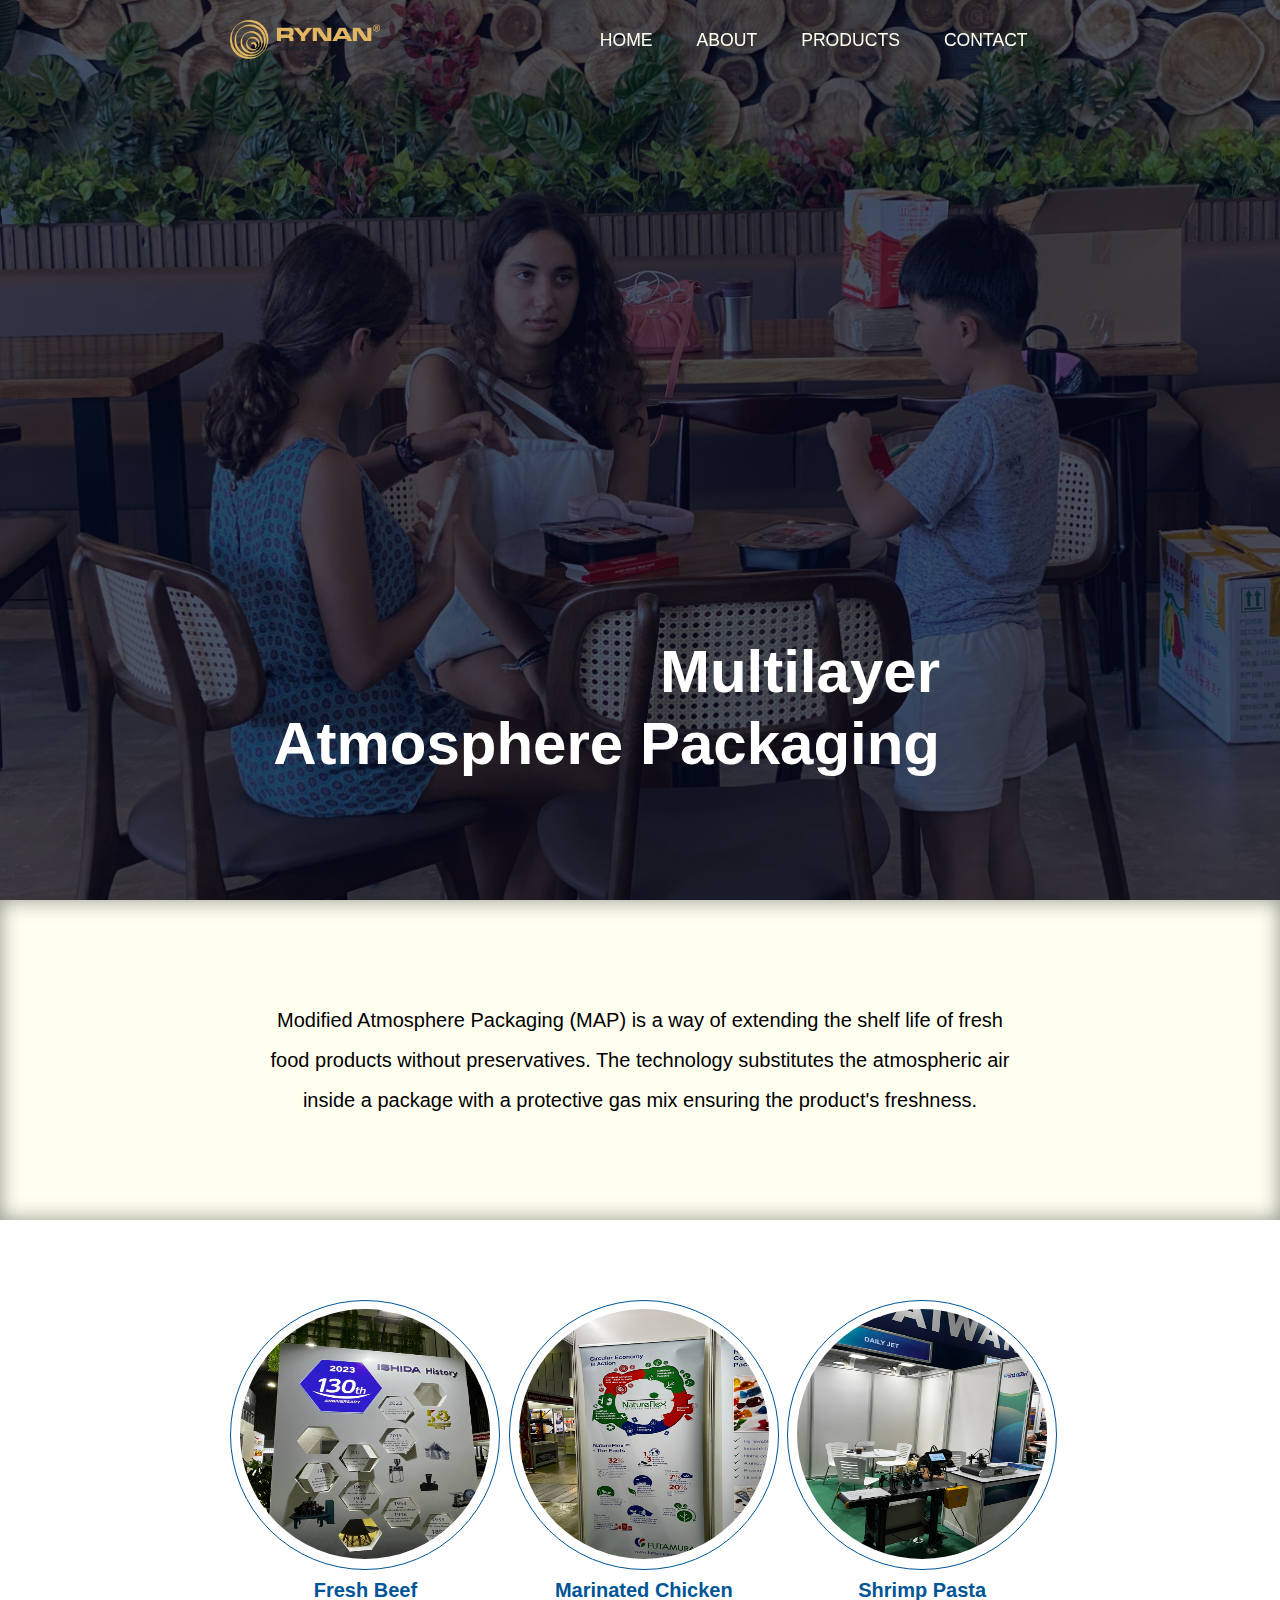
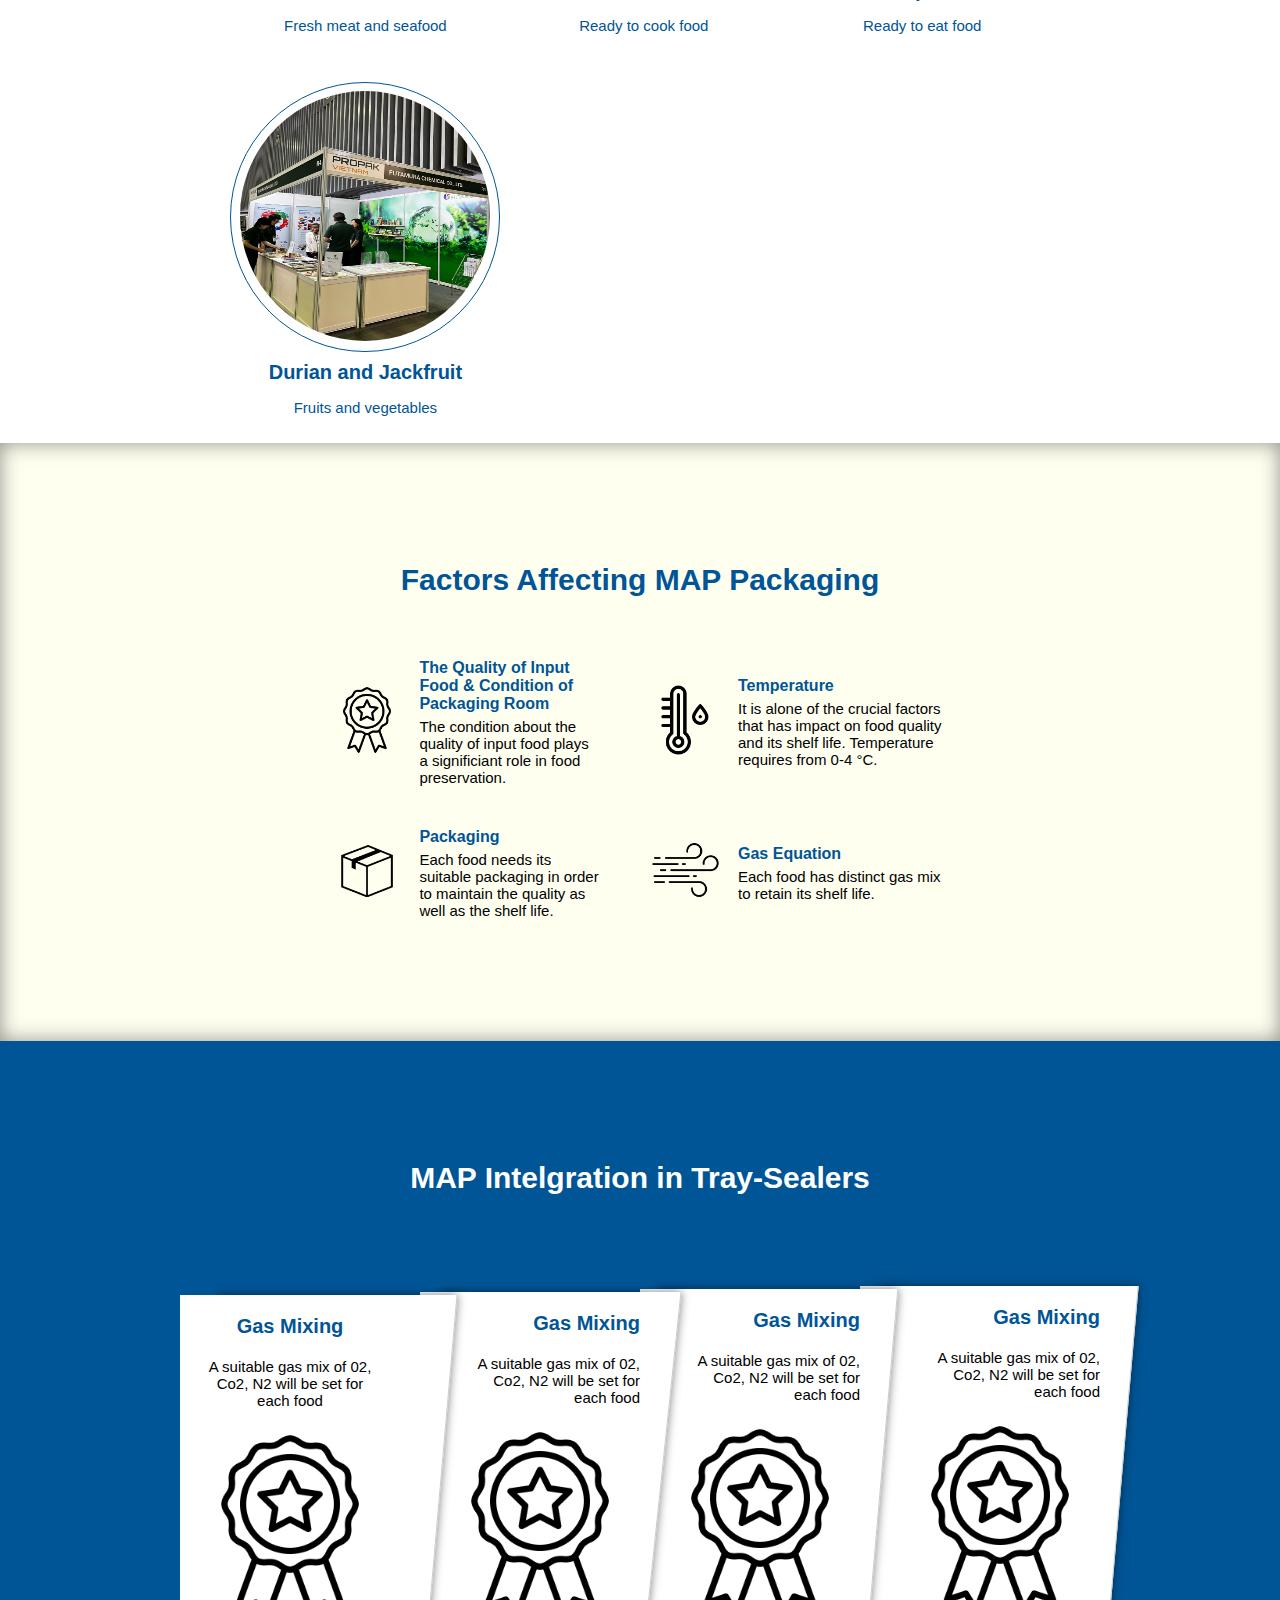
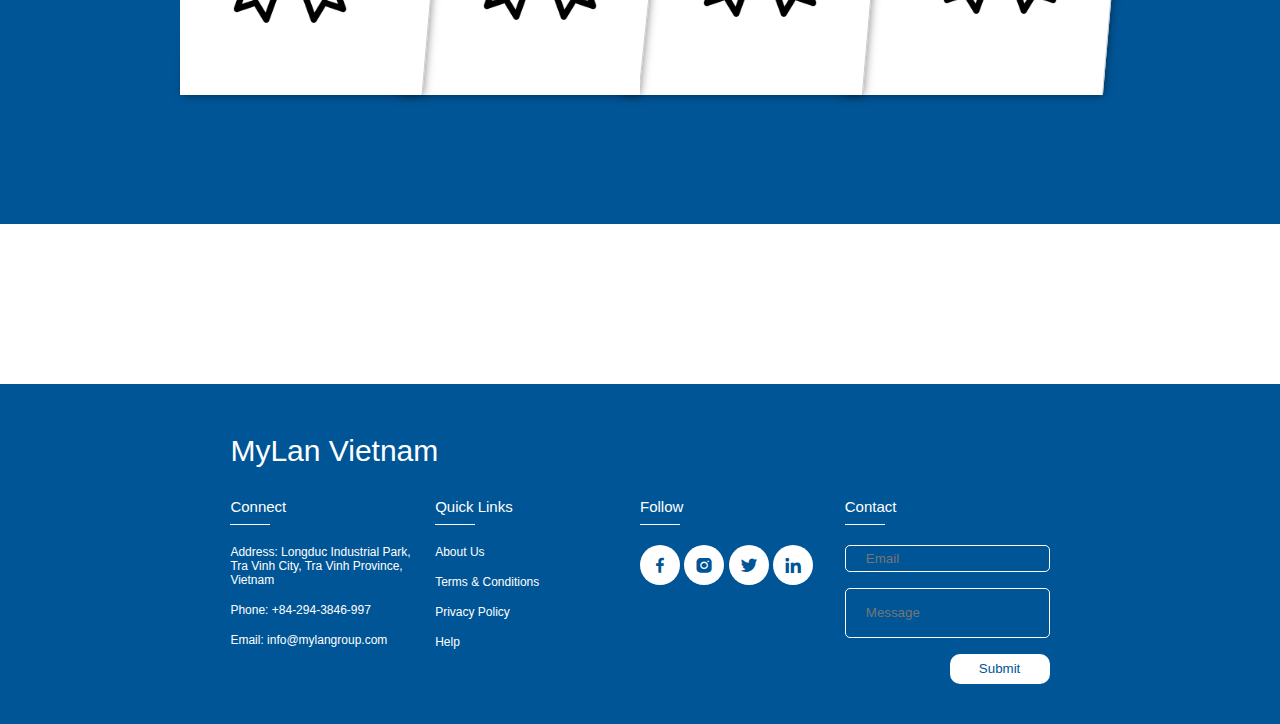
==== MAP.html @ 448c6d26 "uploadsource" ====
<!DOCTYPE html>
<html lang="en">
<head>
    <meta charset="UTF-8">
    <meta name="viewport" content="width=device-width, initial-scale=1.0">
    <title>Multilayer Atmosphere Packaging</title>
    <link rel="stylesheet" href="MAP.css">
    <link rel="stylesheet" href="https://unpkg.com/boxicons@latest/css/boxicons.min.css">
    <link rel="preconnect" href="https://fonts.googleapis.com">
<link rel="preconnect" href="https://fonts.gstatic.com" crossorigin>


</head>
<body>
    <!--header-->
    <header>
    <a class="logo" href="MLP.html"><img src="img/AGRIFOODS_LOGO_BRIGHT-MODE.png"><span class="logo-name" href="MLP.html">MYLAN PACKAGING</span></a>
    
    <div class=" bx bx-menu" id="menu-icon"></div>
    <ul class="navbar">
        <li><a href="MLP.html">HOME</a></li>
        <li><a href="#about">ABOUT</a></li>
        <li class="dropdown">
            <a>PRODUCTS</a>
            <ul class="dropdown-menu">
                <li><a href="MAP.html">Multilayer Atmosphere Packaging</a></li>
                <li><a href="MPP.html">Mono Plastic Packaging</a></li>
                <li><a href="FSP.html">Future Sustainable Products</a></li>
            </ul>
        </li>
        <li><a href="#contact">CONTACT</a></li>
    </ul>
  
   </div>
</header>

    <!--SEC1-->
<section class="home" id="home">
    <div class="home-text">
        <h1>Multilayer<br>Atmosphere Packaging</h1>
    </div>
</section>

    <!--SEC2-->
<section class="story">
    <p>Modified Atmosphere Packaging (MAP) is a way of extending the shelf life of fresh food products without preservatives. The technology substitutes the atmospheric air inside a package with a protective gas mix ensuring the product's freshness.</p>
</section>

<!--SEC3-->
<section class="product">
        <div class="product-row">
            <div class="product-box">
                <div class="product-img">
                    <img src="img/ProPak (10).jpg" alt="">
                </div>
                <h3>Fresh Beef</h3>
                <p>Fresh meat and seafood</p>
            </div>
            <div class="product-box">
                <div class="product-img">
                    <img src="img/ProPak (11).jpg" alt="">
                </div>
                <h3>Marinated Chicken</h3>
                <p>Ready to cook food</p>
            </div>
            <div class="product-box">
                <div class="product-img">
                    <img src="img/ProPak (12).jpg" alt="">
                </div>
                <h3>Shrimp Pasta</h3>
                <p>Ready to eat food</p>
            </div>
            <div class="product-box">
                <div class="product-img">
                    <img src="img/ProPak (13).jpg" alt="">
                </div>
                <h3>Durian and Jackfruit</h3>
                <p>Fruits and vegetables</p>
            </div>
        </div>
</section>

 <!--SEC4-->
<section class="factors">
    <div class="factors-text">
        <h2>Factors Affecting MAP Packaging</h2>

        <div class="factors-row">
                <table class="factor-tab">
                    <tr class="factor-col-tr">
                        <td class="icon">
                            <div>
                                <div>
                                    <img src="img/Map/icon1.png" alt="">
                                </div>
                                </td>
                                <td class="factor-col-td1">
                                    <h4 class="factor-col-text">
                                            <a style="font-weight: 600; font-size: 30; color: #005596;">The Quality of Input Food & Condition of Packaging Room</a>
                                            <a style="display: block; margin-top: 5px; font-size: 15px; color: #000;">The condition about the quality of input food plays a significiant role in food preservation.</a>
                                  </h4> 
                        </td>
                        <td  class="icon">
                            <div>
                                <div>
                                    <img src="img/Map/icon2.png" alt="">
                                </div>
                            </td>
                            <td class="factor-col-td2">
                                        <h4 class="factor-col-text">
                                            <a style="font-weight: 600; font-size: 30; color: #005596;">Temperature</a>
                                            <a style="display: block; margin-top: 5px; font-size: 15px; color: #000;">It is alone of the crucial factors that has impact on food quality and its shelf life. Temperature requires from 0-4 °C.</a>
                                        </h4> 
                            </div>
                        </td>
                    </tr>
                    <tr class="factor-col-tr">
                        <td  class="icon">
                            <div>
                                <div>
                                    <img src="img/Map/icon3.png" alt="">
                                </div>
                            </td>
                            <td class="factor-col-td3">
                                <h4 class="factor-col-text">
                                    <a style="font-weight: 600; font-size: 30; color: #005596;">Packaging</a>
                                    <a style="display: block; margin-top: 5px; font-size: 15px; color: #000;">Each food needs its suitable packaging in order to maintain the quality as well as the shelf life.</a>
                                </h4> 
                            </div>
                        </td>
                        <td class="icon">
                        <div>
                                <div>
                                    <img src="img/Map/icon4.png" alt="">
                                </div>
                            </td>
                            <td class="factor-col-td4">
                                <h4 class="factor-col-text">
                                    <a style="font-weight: 600; font-size: 30; color: #005596;">Gas Equation</a>
                                    <a style="display: block; margin-top: 5px; font-size: 15px; color: #000;">Each food has distinct gas mix to retain its shelf life.</a>
                                </h4> 
                        </div>
                        </td>
                    </tr>
                </table>
            </div>
        </div>
    </div>
</section>

<!--SEC5-->
<section class="intergration">
    <div>
        <h2>MAP Intelgration in Tray-Sealers</h2>
        <div class="int-col">
        <div class="int-row1">
            <div class="int-box1">
                <h3>Gas Mixing</h3>
                <p>A suitable gas mix of 02, Co2, N2 will be set for each food</p>
                <img src="img/Map/icon1.png" alt="">
            </div>
            <div class="int-box01"></div>
        </div>
        
        <div class="int-row2">
            <div class="int-box2">
            <h3>Gas Mixing</h3>
            <p>A suitable gas mix of 02, Co2, N2 will be set for each food</p>
            <img src="img/Map/icon1.png" alt="">
        </div>
        <div class="int-box02"></div>
    </div>

    <div class="int-row3">
        <div class="int-box3">
            <h3>Gas Mixing</h3>
            <p>A suitable gas mix of 02, Co2, N2 will be set for each food</p>
            <img src="img/Map/icon1.png" alt="">
        </div>
        <div class="int-box03"></div>
    </div>
            <div class="int-row4">
                <div class="int-box4">
                <h3>Gas Mixing</h3>
                <p>A suitable gas mix of 02, Co2, N2 will be set for each food</p>
                <img src="img/Map/icon1.png" alt="">
            </div>
            <div class="int-box04"></div>
            </div>

            
        </div>
    </div>
</section>

<!--SEC6-->
<section>

</section>

    <!--footer-->
<section id="footer">
    <h2>MyLan Vietnam</h2>
    <div class="footer">
        <div class="main">
            <div class="list">
                <h4>Connect</h4>
                <ul>
                    <li><p><strong>Address:</strong> Longduc Industrial Park,<br>Tra Vinh City, Tra Vinh Province, Vietnam</p></li>
                    <li><p><strong>Phone:</strong> +84-294-3846-997</p></li>
                    <li><p><strong>Email:</strong> info@mylangroup.com</p></li>
                </ul>
            </div>

            <div class="list">
                <h4>Quick Links</h4>
                <ul>
                    <li><a href="#">About Us</a></li>
                    <li><a href="">Terms & Conditions</a></li>
                    <li><a href="">Privacy Policy</a></li>
                    <li><a href="">Help</a></li>
                </ul>
            </div>

            <div class="list">
                <h4>Follow</h4>
                <div class="social">
                <ul>
                <a href="#"><i class="bx bxl-facebook"></i></a>
                <a href="#"><i class="bx bxl-instagram-alt"></i></a>
                <a href="#"><i class="bx bxl-twitter"></i></a>
                <a href="#"><i class="bx bxl-linkedin"></i></a>
            </div>
             </div>
            </ul>

            <div class="list">
                <h4>Contact</h4>
                <ul><form action="">
                    <li><input class="email" type="email" placeholder="Email" required></li>
                    <li><input class="text" type="text" placeholder="Message" required></li>
                    <li><input class="submit" type="submit" value="Submit"></li>
                </form>
                </ul>
            </div>

        </div>
    </div>
</section>

    <!--link to js-->
    <script type="text/javascript" src="MLP.js"></script>
</body>
</html>
---- MAP.css ----
/* SEC HEADER */

*{
    margin: 0;
    padding: 0;
    box-sizing: border-box;
    font-weight: 400;
    font-family: "Montserrat", sans-serif;
    font-optical-sizing: auto;
    font-weight: weight;
    font-style: normal;
    font-style: normal;
    text-decoration: none;
    list-style: none;
    scroll-behavior: smooth;
}

:root{
    --bg-col: #fff;
    --text-color: #005596;
    --second-color: #fff;
    --main-color: ##005596;
    --big-font: 6rem;
    --h2-font: 3rem;
    --p-font: 1.1rem;

}

 body{
    background: var(--bg-color);
    color: var(--text-color);
 }

 header{
    position: fixed;
    top: 0;
    right: 0;
    width: 100%;
    z-index: 10000000;
    display: flex;
    align-items: center;
    justify-content: space-between;
    background: transparent;
    padding: 20px 18%;
    transition: ease .40s;
 }

 .logo{
   position: relative;
 }

 .logo img{
   width: 150px;
}

 .logo-name{
   display: none;
   color: #ffffff;
   font-size: 20px;
   font-style: italic;
   top: 50%;
   left: 50%;
   transform: translate(-50%, -50%);
 }

 header.sticky {
   background: linear-gradient(to left, #005596, #777);
   padding: 5px 18%;
   box-shadow: rgba(33, 35, 38, 0.1) 0px 10px 10px -10px;
   color: #fff;
}

.sticky .logo img{
   display: none;
}

.sticky.logo-name{
   display: inline;
}

.sticky .navbar a::after{
   content: '';
   width: 0%;
   height: 2px;
   background: #ffffff;
   display: block;
   margin: auto;
   transition: 0.5s;
}

 .navbar{
    display: flex;
 }

 .navbar a{
    color: #fffff0;
    font-size: var(--p-font) ;
    font-weight: 500;
    padding: 10px 22px;
    text-decoration: none;
    display: inline-block;
 }

 .navbar a::after{
    content: '';
    width: 0%;
    height: 2px;
    background: #005596;
    display: block;
    margin: auto;
    transition: 0.5s;
 }

 .navbar a:hover::after{
    width: 100%;
 }

 #menu-icon{
    color: #ffffff;
    font-size: 35px;
    z-index: 10001;
    cursor: pointer;
    display:none;
 }

 section{
    padding: 80px 18%;
 }

 .dropdown{
   position: relative;
   box-sizing: border-box;
 }

 .dropdown-menu{
   position: absolute;
   list-style: none;
   padding: 0.2em 0.5em;
   background: #ffffff;
   border-radius: 10px;
   color: #005596;
   position: absolute;
   top: 100%;
   width: 250%;
   transform: translateX(-50%);
   display: none;
   transition: 0.2s;
   z-index: 100000000;
   text-align: center;
 }


 .dropdown-menu li:hover {
   background-color: #005596;
   border-radius: 10px;
}

.dropdown-menu a:hover{
   color: #ffffff;
}

 .dropdown-menu li{
   padding: 0.7em 0.5em;
   margin: 0.3em 0;
   border-radius: 0.5em;
   cursor: pointer;
 }

 .dropdown-menu li a{
   color: #005596;
   font-size: 15px;
   font-weight: 600;
 }

 .dropdown:hover .dropdown-menu{
   display: block;
 }


 /* Language */

 

 /* SEC 1 */

 .home{
    width: 100%;
    height: 100vh;
    background-image: linear-gradient(rgba(4,9,30,0.7),rgba(4,9,30,0.7)),url(img/3.jpg);
    background-position: center;
    background-size: cover;
    position: relative;
    display: grid;
    grid-template-columns: repeat(1, 1fr);
    align-items: center;
 }

 .home-text{
    padding-top: 222px;
 }

 .home-text h1 {
   font-size: 60px;
   line-height: 1.2;
   color: #ffffff;
   font-family: "Anta", sans-serif;
   text-align: right;
   position:absolute;
   bottom: 100px;
   right: 320px;
   margin: 20px;
   font-weight: 600;
}

/* SEC Story */

.story{
   display: flex;
   justify-content: center;
   background: #fffff0;
   box-shadow: 0 0 20px rgba(33, 35, 38, 0.5) inset;
}

.story p{
   color: #000;
   font-size: 20px;
   font-weight: 500;
   line-height: 40px;
   padding: 20px;
   overflow-wrap: break-word;
   text-align: center;
   width: 800px;
}

/* SEC Products */
.product{
   align-items: center;
   padding-bottom: 50px;
}

.product-row{
   display: grid;
   grid-template-columns: repeat(auto-fit, minmax(250px,auto));
   row-gap: 7rem;
   column-gap: 1rem;
   align-items: center;
   text-align: center;
   margin-bottom: 5%;
}

.product-box{
   width: 270px;
   height: 270px;
   border-radius: 100%;
   border: 1px solid #005596;
   text-align: center;
   padding: 8px 5px;
   transition: all 1s ease 0s;
   cursor: pointer;
}

.product-box h3{
   font-size: 20px;
   font-weight: 600;
   color: #005596;
   margin-top: 16px;
   margin-bottom: 15px;
   text-align: center;
}

.product-img img{
   width: 250px;
   height: 250px;
   overflow: hidden;
   border-radius:100%;
   transition: 0.5s;
}
.product-box p{
   padding: 0;
   text-align: center;
   font-size: 15px;
   font-weight: 500;
}

.product-img:hover img{
   box-shadow: 0 0 10px 10px rgba(0, 85, 150, 0.1);
   transform: scale(1.08);
}

/* SEC Factors */

.factors{
   align-items: center;
   background: #fffff0;
   box-shadow: 0 0 20px rgba(33, 35, 38, 0.5) inset;
}

.factors-text h2{
   font-size: 30px;
   font-weight: 600;
   color: #005596;
   padding-top: 40px;
   padding-bottom: 20px;
   text-align: center;
   margin-bottom: 25px;
}

.icon{
   padding-bottom: 40px;
}

.icon img{
   width: 70px;
   margin-right: 15px;
}

.factor-col-text{
align-items: center;
}


.factor-tab{
   margin-right: 100px;
   margin-left: 100px;
   margin-top: 40px;
}


.factor-col-td1,
.factor-col-td3{
   padding-right: 50px;
}
.factor-col-td1,
.factor-col-td2,
.factor-col-td3,
.factor-col-td4{
padding-bottom: 40px;
}

/* SEC Intergration */
.intergration{
   align-items: center;
   background-color: #005596;
}

.intergration h2{
   font-size: 30px;
   font-weight: 600;
   color: #ffffff;
   padding-top: 40px;
   padding-bottom: 20px;
   text-align: center;
}

.int-col{
   display: grid;
   grid-template-columns: 220px 220px 220px 220px;
   padding-top: 40px;
   padding-bottom: 20px;
   justify-content: center;
}

.int-box01,
.int-box02,
.int-box03,
.int-box04,
.int-box1,
.int-box2,
.int-box3,
.int-box4{
   background-color: #ffffff;
   height: 400px;
   flex-direction: column;
   align-items: center;
   display: flex;
}

.int-box1 img,
.int-box2 img,
.int-box3 img,
.int-box4 img{
   width: 200px;
}

.int-row1{
   display: grid;
   padding-top: 40px;
   padding-bottom: 20px;
}

.int-box1{
   position: relative;
   z-index: 5000;
   width: 220px;
   margin-right: -50px;
   right: 20px;
}

.int-box1 h3{
   text-align: center;
   margin-top: 20px;
   color: #005596;
   font-weight: 600;
   font-size: 20px;
}

.int-box1 p{
   text-align: center;
   margin: 20px;
   width: 180px;
   color: #000;
   font-size: 15px;
}

.int-box01{
   position: absolute;
   width: 240px;
   height: 400px;
   z-index: 4000;
   transform: skew(-5deg);
   border-right: 1px solid #ccc;
   box-shadow: 0 0 10px rgba(0, 0, 0, 0.5);
}

.int-row2{
   display: grid;
   padding-top: 40px;
   padding-bottom: 20px;
}

.int-box2{
   position: relative;
   z-index: 3000;
   width: 220px;
   height: 403px;
   transform: translateY(-3px);
   align-items:flex-end;
}

.int-box2 h3{
   text-align: center;
   margin-top: 20px;
   color: #005596;
   font-weight: 600;
   font-size: 20px;
}

.int-box2 p{
   text-align: right;
   margin: 20px 0px 20px 20px;
   width: 180px;
   color: #000;
   font-size: 15px;
}

.int-box02{
   position: absolute;
   width: 240px;
   height: 403px;
   z-index: 2500;
   transform: skew(-6deg) translateY(-3px);
   border-right: 1px solid #ccc;
   box-shadow: 0 0 10px rgba(0, 0, 0, 0.5);
}

.int-row3{
   display: grid;
   padding-top: 40px;
   padding-bottom: 20px;
}

.int-box3{
   position: relative;
   z-index: 2000;
   width: 220px;
   height: 406px;
   transform: translateY(-6px);
   align-items: flex-end;
}

.int-box3 h3{
   text-align: center;
   margin-top: 20px;
   color: #005596;
   font-weight: 600;
   font-size: 20px;
}

.int-box3 p{
   text-align: right;
   margin: 20px 0px 20px 20px;
   width: 180px;
   color: #000;
   font-size: 15px;
}

.int-box03{
   position: absolute;
   width: 240px;
   height: 406px;
   z-index: 1500;
   transform: skew(-5deg) translateY(-6px);
   border-right: 1px solid #ccc;
   box-shadow: 0 0 10px rgba(0, 0, 0, 0.5);
}

.int-row4{
   display: grid;
   padding-top: 40px;
   padding-bottom: 20px;
}

.int-box4{
   position: relative;
   z-index: 1000;
   width: 240px;
   height: 409px;
   transform: translateY(-9px);
   align-items: flex-end;
}

.int-box4 h3{
   text-align: center;
   margin-top: 20px;
   color: #005596;
   font-weight: 600;
   font-size: 20px;
}

.int-box4 p{
   text-align: right;
   margin: 20px 0px 20px 20px;
   width: 180px;
   color: #000;
   font-size: 15px;
}

.int-box04{
   position: absolute;
   width: 260px;
   height: 409px;
   z-index: 500;
   transform: skew(-5deg) translateY(-9px);
   border-right: 1px solid #ccc;
   box-shadow: 0 0 10px rgba(0, 0, 0, 0.5);
}



/* SEC FOOTER */

.footer{
   padding: 20px 0;
}

.main{
   display: flex;
   flex-wrap: wrap;
}

#footer{
   background: #005596;
   padding: 50px 18%;
}

#footer h2{
   color: #ffffff;
   font-size: 30px;
   padding-bottom: 10px;
}

.list{
   width: 25%;
}

.list h4{
   font-size: 15px;
   color: #ffffff;
   margin-bottom: 30px;
   position: relative;
}

.list h4::before{
   content: "";
   position: absolute;
   height: 1px;
   width: 40px;
   left: 0;
   bottom: -10px;
   background: var(--bg-col);
}

.list ul li:not(:last-child){
   margin-bottom: 16px;

}

.list ul li a{
   color: #fff;
   font-size: 12px;
   display: block;
   transition: .3s;
}

.list ul li a:hover{
   color: #ffffff;
   transform: translate(14px);
}

.list ul li p{
   color: #fff;
   font-size: 12px;;
}

.social a{
   height: 40px;
   width: 40px;
   background: #ffffff;
   color: #005596;
   display: inline-flex;
   align-items: center;
   justify-content: center;
   font-size: 20px;
   border-radius: 100px;
   transition: .3s;
}

.social a:hover{
   transform: scale(1.06) rotate(180deg);
}

.list form{
   max-width: 100%;
   width: 450px;
   position: relative;
}

.list .email{
   width: 100%;
   display: inline-block;
   outline: none;
   border: 1px solid #fff;
   border-radius: 5px;
   padding: 5px 20px;
   background-color: transparent;
   color: #fff;
}

.list .text{
   width: 100%;
   display: inline-block;
   outline: none;
   border: 1px solid #fff;
   border-radius: 5px;
   padding: 5px 20px;
   height: 50px;
   background-color: transparent;
   color: #fff;
}

.list .submit{
   position: absolute;
   outline: none;
   border: none;
   border-radius: 10px;
   width: 100px;
   height: 30px;
   background-color: #ffffff;
   color: #005596;
   right: 0;
}

.list .submit:hover{
   background: rgb(114, 182, 46);
   color: #fff;
   transform: scale(1.5);
   transition: 0.5s;
   cursor: pointer;
}

.list .email:hover{
   transform: scale(1.5);
   transition: 0.5s;
   background: #ffffff;
   color:#005596
}

.list .text:hover{
   transform: scale(1.5);
   transition: 0.5s;
   background: #ffffff;
   color: #005596;
}

/* SEC MÀU MÈ */

.line1 {
   position: absolute;
   width: calc(100% - 27%);
   left: -10%;
   transform-origin: left;
   transform: skew(-45deg);
   border: 10px solid #005596;
}

.line2 {
   position: absolute;
    width: calc(100% - 85%);
    transform-origin: left;
    transform: skew(-45deg);
    border: 7px solid red;
    left: 1000px;
}

.line3 {
   position: absolute;
    width: calc(100% - 86%);
    transform-origin: left;
    transform: skew(-45deg);
    border: 4px solid silver;
    left: 1002px;
}

.line4 {
   position: absolute;
   width: calc(100% - 41%);
   transform-origin: left;
   transform: skew(-45deg);
   border: 17px solid red;
   right: 20px;
   z-index: 3;
}

.line5 {
   position: absolute;
   width: calc(100% - 41%);
   border: 17px solid red;
   right: 0px;
   z-index: 3;
}

.line6 {
   position: absolute;
   width: calc(100% - 46%);
   transform-origin: left;
   transform: skew(-45deg) translateY(120%);
   border: 10px solid silver;
   right: 20px;
   z-index: 4;
}

.line7 {
   position: absolute;
   width: calc(100% - 46%);
   transform: translateY(120%);
   border: 10px solid silver;
   right: 0px;
   z-index: 4;
}

/* SEC THAY ĐỔI STYLE */
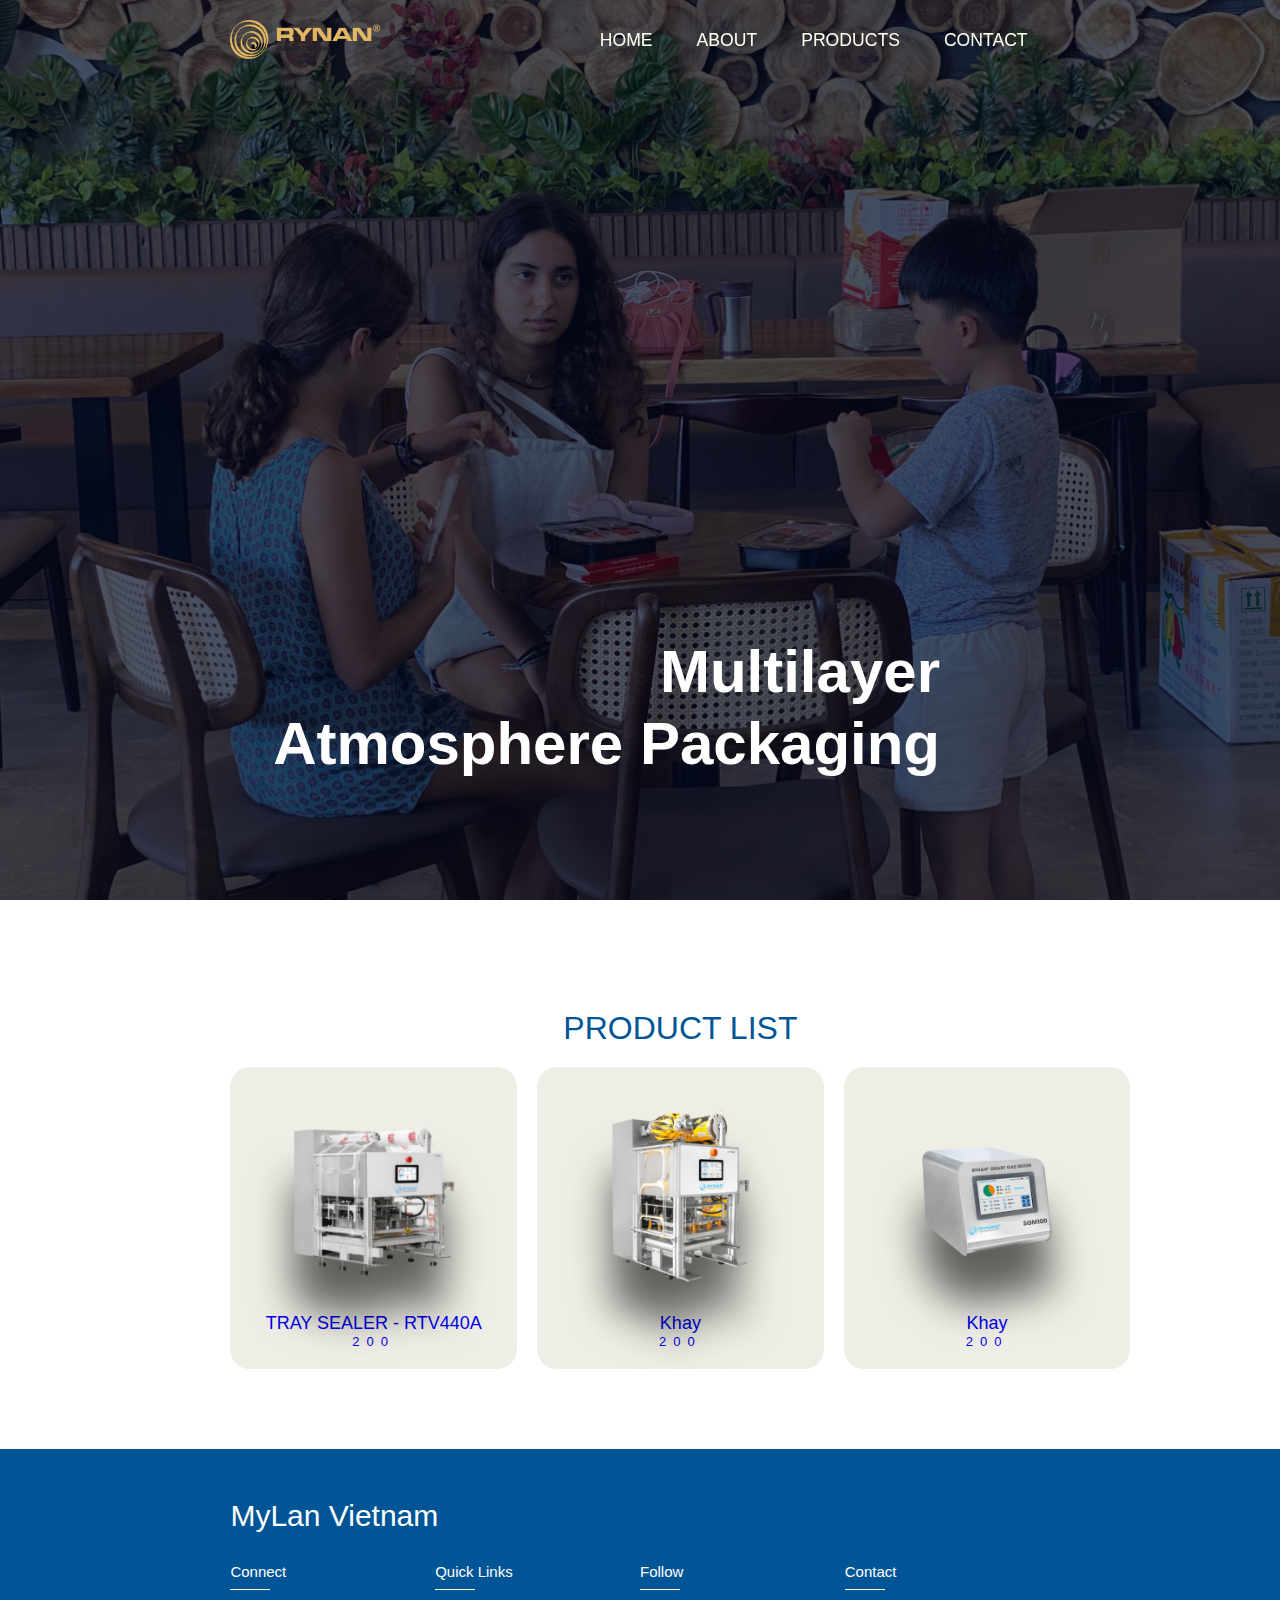
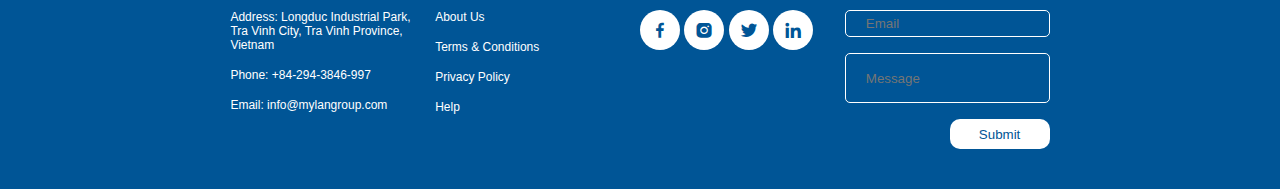
==== commit 740f8fa2: "update4" ====
--- a/MAP.html
+++ b/MAP.html
@@ -18,7 +18,7 @@
     
     <div class=" bx bx-menu" id="menu-icon"></div>
     <ul class="navbar">
-        <li><a href="MLP.html">HOME</a></li>
+        <li><a href="index.html">HOME</a></li>
         <li><a href="#about">ABOUT</a></li>
         <li class="dropdown">
             <a>PRODUCTS</a>
@@ -34,168 +34,21 @@
    </div>
 </header>
 
-    <!--SEC1-->
 <section class="home" id="home">
     <div class="home-text">
         <h1>Multilayer<br>Atmosphere Packaging</h1>
+        <video autoplay muted loop id="background-video">
+            <source src="" type="">
+            Your browser does not support HTML5 video.
+        </video>
     </div>
 </section>
 
-    <!--SEC2-->
-<section class="story">
-    <p>Modified Atmosphere Packaging (MAP) is a way of extending the shelf life of fresh food products without preservatives. The technology substitutes the atmospheric air inside a package with a protective gas mix ensuring the product's freshness.</p>
-</section>
-
-<!--SEC3-->
-<section class="product">
-        <div class="product-row">
-            <div class="product-box">
-                <div class="product-img">
-                    <img src="img/ProPak (10).jpg" alt="">
-                </div>
-                <h3>Fresh Beef</h3>
-                <p>Fresh meat and seafood</p>
-            </div>
-            <div class="product-box">
-                <div class="product-img">
-                    <img src="img/ProPak (11).jpg" alt="">
-                </div>
-                <h3>Marinated Chicken</h3>
-                <p>Ready to cook food</p>
-            </div>
-            <div class="product-box">
-                <div class="product-img">
-                    <img src="img/ProPak (12).jpg" alt="">
-                </div>
-                <h3>Shrimp Pasta</h3>
-                <p>Ready to eat food</p>
-            </div>
-            <div class="product-box">
-                <div class="product-img">
-                    <img src="img/ProPak (13).jpg" alt="">
-                </div>
-                <h3>Durian and Jackfruit</h3>
-                <p>Fruits and vegetables</p>
-            </div>
-        </div>
-</section>
-
- <!--SEC4-->
-<section class="factors">
-    <div class="factors-text">
-        <h2>Factors Affecting MAP Packaging</h2>
-
-        <div class="factors-row">
-                <table class="factor-tab">
-                    <tr class="factor-col-tr">
-                        <td class="icon">
-                            <div>
-                                <div>
-                                    <img src="img/Map/icon1.png" alt="">
-                                </div>
-                                </td>
-                                <td class="factor-col-td1">
-                                    <h4 class="factor-col-text">
-                                            <a style="font-weight: 600; font-size: 30; color: #005596;">The Quality of Input Food & Condition of Packaging Room</a>
-                                            <a style="display: block; margin-top: 5px; font-size: 15px; color: #000;">The condition about the quality of input food plays a significiant role in food preservation.</a>
-                                  </h4> 
-                        </td>
-                        <td  class="icon">
-                            <div>
-                                <div>
-                                    <img src="img/Map/icon2.png" alt="">
-                                </div>
-                            </td>
-                            <td class="factor-col-td2">
-                                        <h4 class="factor-col-text">
-                                            <a style="font-weight: 600; font-size: 30; color: #005596;">Temperature</a>
-                                            <a style="display: block; margin-top: 5px; font-size: 15px; color: #000;">It is alone of the crucial factors that has impact on food quality and its shelf life. Temperature requires from 0-4 °C.</a>
-                                        </h4> 
-                            </div>
-                        </td>
-                    </tr>
-                    <tr class="factor-col-tr">
-                        <td  class="icon">
-                            <div>
-                                <div>
-                                    <img src="img/Map/icon3.png" alt="">
-                                </div>
-                            </td>
-                            <td class="factor-col-td3">
-                                <h4 class="factor-col-text">
-                                    <a style="font-weight: 600; font-size: 30; color: #005596;">Packaging</a>
-                                    <a style="display: block; margin-top: 5px; font-size: 15px; color: #000;">Each food needs its suitable packaging in order to maintain the quality as well as the shelf life.</a>
-                                </h4> 
-                            </div>
-                        </td>
-                        <td class="icon">
-                        <div>
-                                <div>
-                                    <img src="img/Map/icon4.png" alt="">
-                                </div>
-                            </td>
-                            <td class="factor-col-td4">
-                                <h4 class="factor-col-text">
-                                    <a style="font-weight: 600; font-size: 30; color: #005596;">Gas Equation</a>
-                                    <a style="display: block; margin-top: 5px; font-size: 15px; color: #000;">Each food has distinct gas mix to retain its shelf life.</a>
-                                </h4> 
-                        </div>
-                        </td>
-                    </tr>
-                </table>
-            </div>
-        </div>
+<section>
+    <div class="container">
+        <div class="title">PRODUCT LIST</div>
+        <div class="listProduct"></div>
     </div>
-</section>
-
-<!--SEC5-->
-<section class="intergration">
-    <div>
-        <h2>MAP Intelgration in Tray-Sealers</h2>
-        <div class="int-col">
-        <div class="int-row1">
-            <div class="int-box1">
-                <h3>Gas Mixing</h3>
-                <p>A suitable gas mix of 02, Co2, N2 will be set for each food</p>
-                <img src="img/Map/icon1.png" alt="">
-            </div>
-            <div class="int-box01"></div>
-        </div>
-        
-        <div class="int-row2">
-            <div class="int-box2">
-            <h3>Gas Mixing</h3>
-            <p>A suitable gas mix of 02, Co2, N2 will be set for each food</p>
-            <img src="img/Map/icon1.png" alt="">
-        </div>
-        <div class="int-box02"></div>
-    </div>
-
-    <div class="int-row3">
-        <div class="int-box3">
-            <h3>Gas Mixing</h3>
-            <p>A suitable gas mix of 02, Co2, N2 will be set for each food</p>
-            <img src="img/Map/icon1.png" alt="">
-        </div>
-        <div class="int-box03"></div>
-    </div>
-            <div class="int-row4">
-                <div class="int-box4">
-                <h3>Gas Mixing</h3>
-                <p>A suitable gas mix of 02, Co2, N2 will be set for each food</p>
-                <img src="img/Map/icon1.png" alt="">
-            </div>
-            <div class="int-box04"></div>
-            </div>
-
-            
-        </div>
-    </div>
-</section>
-
-<!--SEC6-->
-<section>
-
 </section>
 
     <!--footer-->
@@ -250,5 +103,30 @@
 
     <!--link to js-->
     <script type="text/javascript" src="MLP.js"></script>
+    <script>
+        let products = null;
+        fetch('products.json')
+        .then(Response => Response.json())
+        .then(data => {
+            products = data;
+            console.log(products)
+            addDataToHTML();
+        })
+        let listProduct = document.querySelector('.listProduct');
+        function addDataToHTML(){
+            products.forEach(product => {
+                let newProduct = document.createElement('a');
+                newProduct.href = '/productsdetails.html?id=' + product.id;
+                newProduct.classList.add('item');
+                newProduct.innerHTML = `
+                <img src="${product.image}">
+                <h2>${product.name}</h2>
+                <div class ="price">${product.price}</div>
+                `;
+                listProduct.appendChild(newProduct);
+        
+            })
+        }
+    </script>
 </body>
 </html>--- a/MAP.css
+++ b/MAP.css
@@ -176,376 +176,166 @@
    display: block;
  }
 
-
- /* Language */
-
- 
-
- /* SEC 1 */
-
+ /*  */
  .home{
-    width: 100%;
-    height: 100vh;
-    background-image: linear-gradient(rgba(4,9,30,0.7),rgba(4,9,30,0.7)),url(img/3.jpg);
-    background-position: center;
-    background-size: cover;
-    position: relative;
-    display: grid;
-    grid-template-columns: repeat(1, 1fr);
-    align-items: center;
- }
-
- .home-text{
-    padding-top: 222px;
- }
-
- .home-text h1 {
-   font-size: 60px;
-   line-height: 1.2;
-   color: #ffffff;
-   font-family: "Anta", sans-serif;
-   text-align: right;
-   position:absolute;
-   bottom: 100px;
-   right: 320px;
-   margin: 20px;
-   font-weight: 600;
-}
-
-/* SEC Story */
-
-.story{
+   width: 100%;
+   height: 100vh;
+   background-image: linear-gradient(rgba(4,9,30,0.7),rgba(4,9,30,0.7)),url(img/3.jpg);
+   background-position: center;
+   background-size: cover;
+   position: relative;
+   display: grid;
+   grid-template-columns: repeat(1, 1fr);
+   align-items: center;
+}
+
+.home-text{
+   padding-top: 222px;
+}
+
+.home-text h1 {
+  font-size: 60px;
+  line-height: 1.2;
+  color: #ffffff;
+  font-family: "Anta", sans-serif;
+  text-align: right;
+  position:absolute;
+  bottom: 100px;
+  right: 320px;
+  margin: 20px;
+  font-weight: 600;
+}
+
+/* SEC THAY ĐỔI STYLE */
+.product{
+   display: grid;
+   grid-template-rows: repeat(1, 1fr);
+   gap: 50px;
+   background-image: url(img/10.jpg);
+   height: 45vh;
+}
+
+.product-txt{
+   display: grid;
+   justify-items: center;
+   align-items: flex-end;
+}
+
+.product-txt h1 {
+   color: #005596;
+   font-size: xx-large;
+   font-weight: 900;
+}
+
+.container{
+   width: 900px;
+   max-width: 90vw;
+   margin: auto;
+   padding-top: 10px;
+   text-align: center;
+}
+
+.title{
+   font-size: xx-large;
+   padding: 20px 0;
+}
+
+.listProduct .item img{
+   width: 90%;
+   filter: drop-shadow(0 50px 20px #0009);
+}
+.listProduct{
+   display: grid;
+   grid-template-columns: repeat(3, 1fr);
+   gap: 20px;
+}
+.listProduct .item{
+   background-color: #EEEEE6;
+   padding: 20px;
+   border-radius: 20px;
+}
+.listProduct .item h2{
+   font-weight: 500;
+   font-size: large;
+}
+.listProduct .item .price{
+   letter-spacing: 7px;
+   font-size: small;
+}
+/* detail page */
+
+.detail{
+   display: grid;
+   grid-template-columns: repeat(2, 1fr);
+   gap: 50px;
+   text-align: left;
+}
+.detail .image img{
+   width: 100%;
+}
+.detail .image{
+   position: relative;
+}
+.detail .image::before{
+   position: absolute;
+   width: 300px;
+   height: 300px;
+   content: '';
+   background-color: #94817733;
+   z-index: -1;
+   border-radius: 190px 100px 170px 180px;
+   left: calc(50% - 150px);
+   top: 50px;
+
+}
+.detail .name{
+   font-size: xxx-large;
+   padding: 40px 0 0 0;
+   margin: 0 0 10px 0;
+}
+.detail .price{
+   font-weight: bold;
+   font-size: x-large;
+   letter-spacing: 7px;
+   margin-bottom: 20px;
+}
+.detail .buttons{
+   display: flex;
+   gap: 20px;
+   margin-bottom: 20px;
+}
+.detail .buttons button{
+   background-color: #eee;
+   border: none;
+   padding: 15px 20px;
+   border-radius: 20px;
+   font-family: Poppins;
+   font-size: large;
+}
+.detail .buttons svg{
+   width: 15px;
+}
+.detail .buttons span{
+   background-color: #555454;
+   width: 30px;
+   height: 30px;
    display: flex;
    justify-content: center;
-   background: #fffff0;
-   box-shadow: 0 0 20px rgba(33, 35, 38, 0.5) inset;
-}
-
-.story p{
-   color: #000;
-   font-size: 20px;
-   font-weight: 500;
-   line-height: 40px;
-   padding: 20px;
-   overflow-wrap: break-word;
-   text-align: center;
-   width: 800px;
-}
-
-/* SEC Products */
-.product{
    align-items: center;
-   padding-bottom: 50px;
-}
-
-.product-row{
-   display: grid;
-   grid-template-columns: repeat(auto-fit, minmax(250px,auto));
-   row-gap: 7rem;
-   column-gap: 1rem;
+   border-radius: 50%;
+   margin-left: 20px;
+}
+.detail .buttons button:nth-child(2){
+   background-color: #2F2F2F;
+   display: flex;
+   justify-content: center;
    align-items: center;
-   text-align: center;
-   margin-bottom: 5%;
-}
-
-.product-box{
-   width: 270px;
-   height: 270px;
-   border-radius: 100%;
-   border: 1px solid #005596;
-   text-align: center;
-   padding: 8px 5px;
-   transition: all 1s ease 0s;
-   cursor: pointer;
-}
-
-.product-box h3{
-   font-size: 20px;
-   font-weight: 600;
-   color: #005596;
-   margin-top: 16px;
-   margin-bottom: 15px;
-   text-align: center;
-}
-
-.product-img img{
-   width: 250px;
-   height: 250px;
-   overflow: hidden;
-   border-radius:100%;
-   transition: 0.5s;
-}
-.product-box p{
-   padding: 0;
-   text-align: center;
-   font-size: 15px;
-   font-weight: 500;
-}
-
-.product-img:hover img{
-   box-shadow: 0 0 10px 10px rgba(0, 85, 150, 0.1);
-   transform: scale(1.08);
-}
-
-/* SEC Factors */
-
-.factors{
-   align-items: center;
-   background: #fffff0;
-   box-shadow: 0 0 20px rgba(33, 35, 38, 0.5) inset;
-}
-
-.factors-text h2{
-   font-size: 30px;
-   font-weight: 600;
-   color: #005596;
-   padding-top: 40px;
-   padding-bottom: 20px;
-   text-align: center;
-   margin-bottom: 25px;
-}
-
-.icon{
-   padding-bottom: 40px;
-}
-
-.icon img{
-   width: 70px;
-   margin-right: 15px;
-}
-
-.factor-col-text{
-align-items: center;
-}
-
-
-.factor-tab{
-   margin-right: 100px;
-   margin-left: 100px;
-   margin-top: 40px;
-}
-
-
-.factor-col-td1,
-.factor-col-td3{
-   padding-right: 50px;
-}
-.factor-col-td1,
-.factor-col-td2,
-.factor-col-td3,
-.factor-col-td4{
-padding-bottom: 40px;
-}
-
-/* SEC Intergration */
-.intergration{
-   align-items: center;
-   background-color: #005596;
-}
-
-.intergration h2{
-   font-size: 30px;
-   font-weight: 600;
-   color: #ffffff;
-   padding-top: 40px;
-   padding-bottom: 20px;
-   text-align: center;
-}
-
-.int-col{
-   display: grid;
-   grid-template-columns: 220px 220px 220px 220px;
-   padding-top: 40px;
-   padding-bottom: 20px;
-   justify-content: center;
-}
-
-.int-box01,
-.int-box02,
-.int-box03,
-.int-box04,
-.int-box1,
-.int-box2,
-.int-box3,
-.int-box4{
-   background-color: #ffffff;
-   height: 400px;
-   flex-direction: column;
-   align-items: center;
-   display: flex;
-}
-
-.int-box1 img,
-.int-box2 img,
-.int-box3 img,
-.int-box4 img{
-   width: 200px;
-}
-
-.int-row1{
-   display: grid;
-   padding-top: 40px;
-   padding-bottom: 20px;
-}
-
-.int-box1{
-   position: relative;
-   z-index: 5000;
-   width: 220px;
-   margin-right: -50px;
-   right: 20px;
-}
-
-.int-box1 h3{
-   text-align: center;
-   margin-top: 20px;
-   color: #005596;
-   font-weight: 600;
-   font-size: 20px;
-}
-
-.int-box1 p{
-   text-align: center;
-   margin: 20px;
-   width: 180px;
-   color: #000;
-   font-size: 15px;
-}
-
-.int-box01{
-   position: absolute;
-   width: 240px;
-   height: 400px;
-   z-index: 4000;
-   transform: skew(-5deg);
-   border-right: 1px solid #ccc;
-   box-shadow: 0 0 10px rgba(0, 0, 0, 0.5);
-}
-
-.int-row2{
-   display: grid;
-   padding-top: 40px;
-   padding-bottom: 20px;
-}
-
-.int-box2{
-   position: relative;
-   z-index: 3000;
-   width: 220px;
-   height: 403px;
-   transform: translateY(-3px);
-   align-items:flex-end;
-}
-
-.int-box2 h3{
-   text-align: center;
-   margin-top: 20px;
-   color: #005596;
-   font-weight: 600;
-   font-size: 20px;
-}
-
-.int-box2 p{
-   text-align: right;
-   margin: 20px 0px 20px 20px;
-   width: 180px;
-   color: #000;
-   font-size: 15px;
-}
-
-.int-box02{
-   position: absolute;
-   width: 240px;
-   height: 403px;
-   z-index: 2500;
-   transform: skew(-6deg) translateY(-3px);
-   border-right: 1px solid #ccc;
-   box-shadow: 0 0 10px rgba(0, 0, 0, 0.5);
-}
-
-.int-row3{
-   display: grid;
-   padding-top: 40px;
-   padding-bottom: 20px;
-}
-
-.int-box3{
-   position: relative;
-   z-index: 2000;
-   width: 220px;
-   height: 406px;
-   transform: translateY(-6px);
-   align-items: flex-end;
-}
-
-.int-box3 h3{
-   text-align: center;
-   margin-top: 20px;
-   color: #005596;
-   font-weight: 600;
-   font-size: 20px;
-}
-
-.int-box3 p{
-   text-align: right;
-   margin: 20px 0px 20px 20px;
-   width: 180px;
-   color: #000;
-   font-size: 15px;
-}
-
-.int-box03{
-   position: absolute;
-   width: 240px;
-   height: 406px;
-   z-index: 1500;
-   transform: skew(-5deg) translateY(-6px);
-   border-right: 1px solid #ccc;
-   box-shadow: 0 0 10px rgba(0, 0, 0, 0.5);
-}
-
-.int-row4{
-   display: grid;
-   padding-top: 40px;
-   padding-bottom: 20px;
-}
-
-.int-box4{
-   position: relative;
-   z-index: 1000;
-   width: 240px;
-   height: 409px;
-   transform: translateY(-9px);
-   align-items: flex-end;
-}
-
-.int-box4 h3{
-   text-align: center;
-   margin-top: 20px;
-   color: #005596;
-   font-weight: 600;
-   font-size: 20px;
-}
-
-.int-box4 p{
-   text-align: right;
-   margin: 20px 0px 20px 20px;
-   width: 180px;
-   color: #000;
-   font-size: 15px;
-}
-
-.int-box04{
-   position: absolute;
-   width: 260px;
-   height: 409px;
-   z-index: 500;
-   transform: skew(-5deg) translateY(-9px);
-   border-right: 1px solid #ccc;
-   box-shadow: 0 0 10px rgba(0, 0, 0, 0.5);
-}
-
-
+   color: #eee;
+   box-shadow: 0 10px 20px #2F2F2F77;
+}
+.detail .description{
+   font-weight: 300;
+}
 
 /* SEC FOOTER */
 
@@ -756,6 +546,4 @@
    border: 10px solid silver;
    right: 0px;
    z-index: 4;
-}
-
-/* SEC THAY ĐỔI STYLE */+}